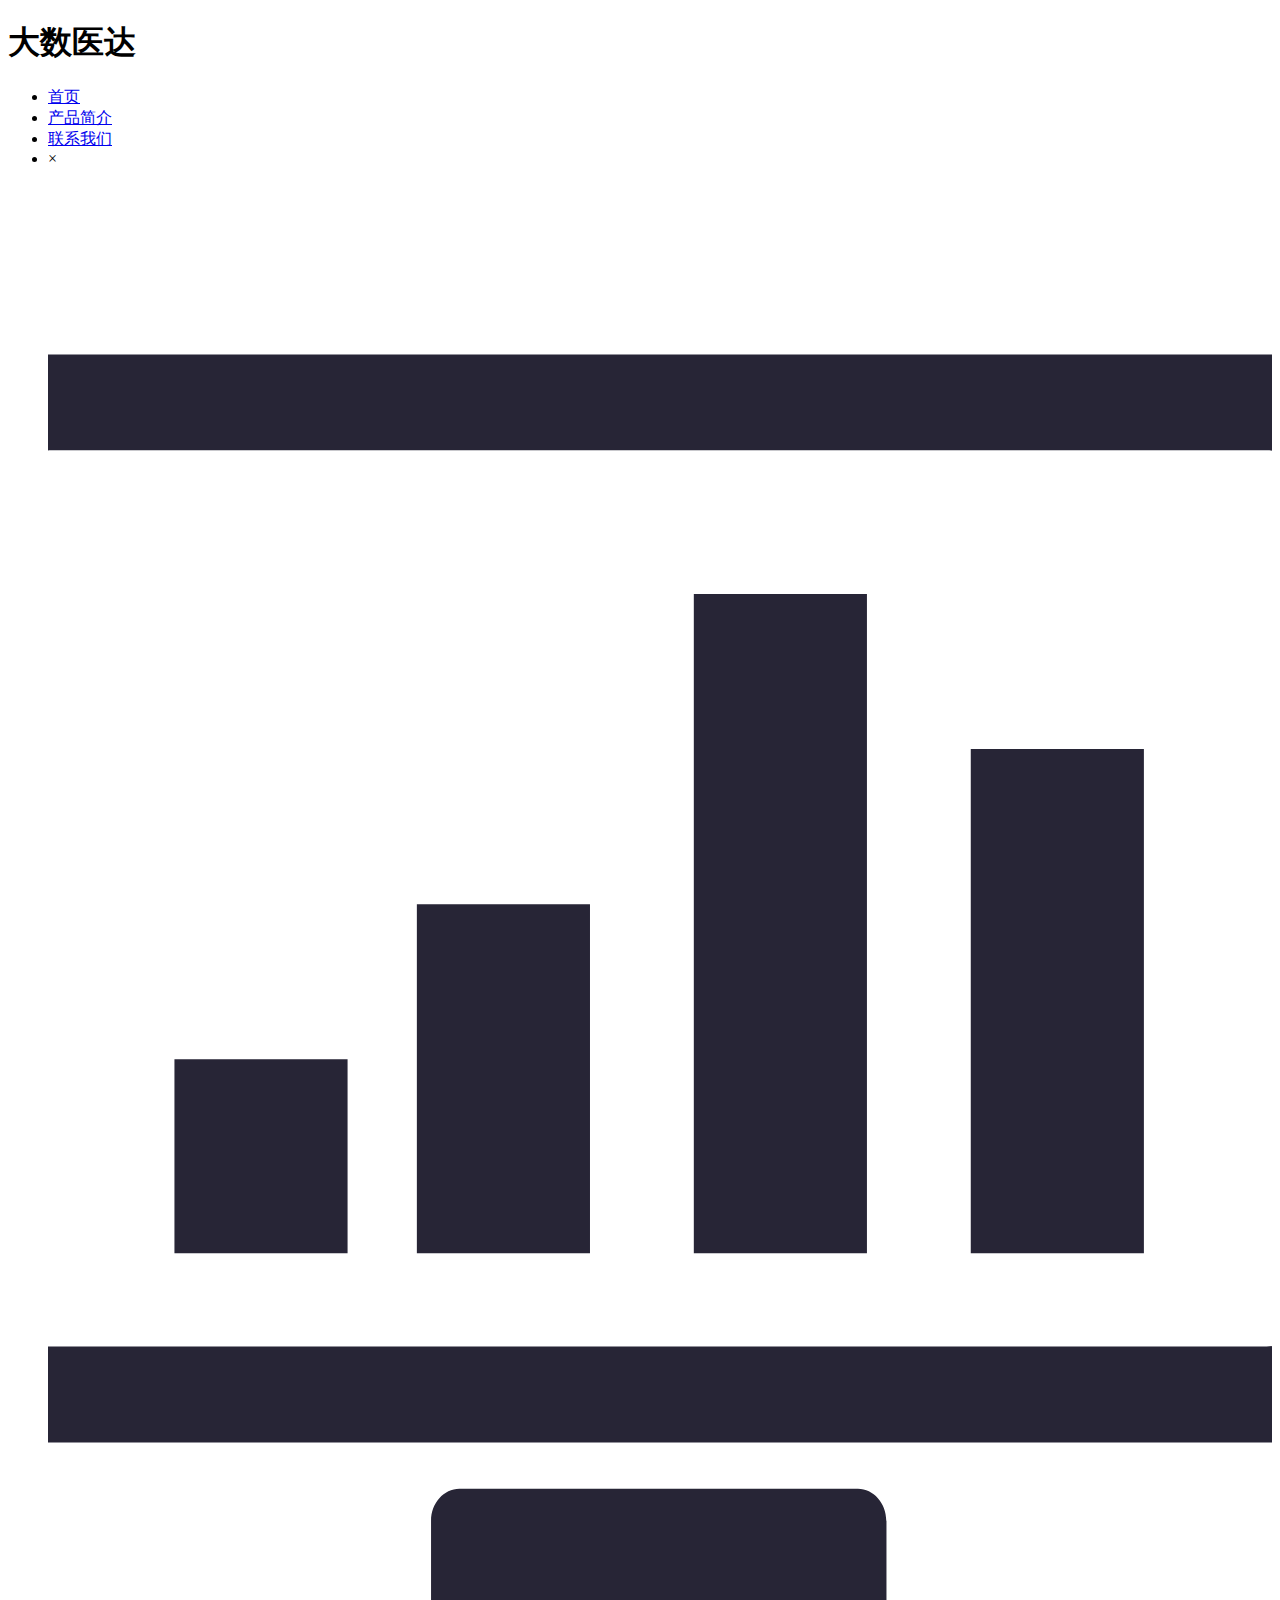
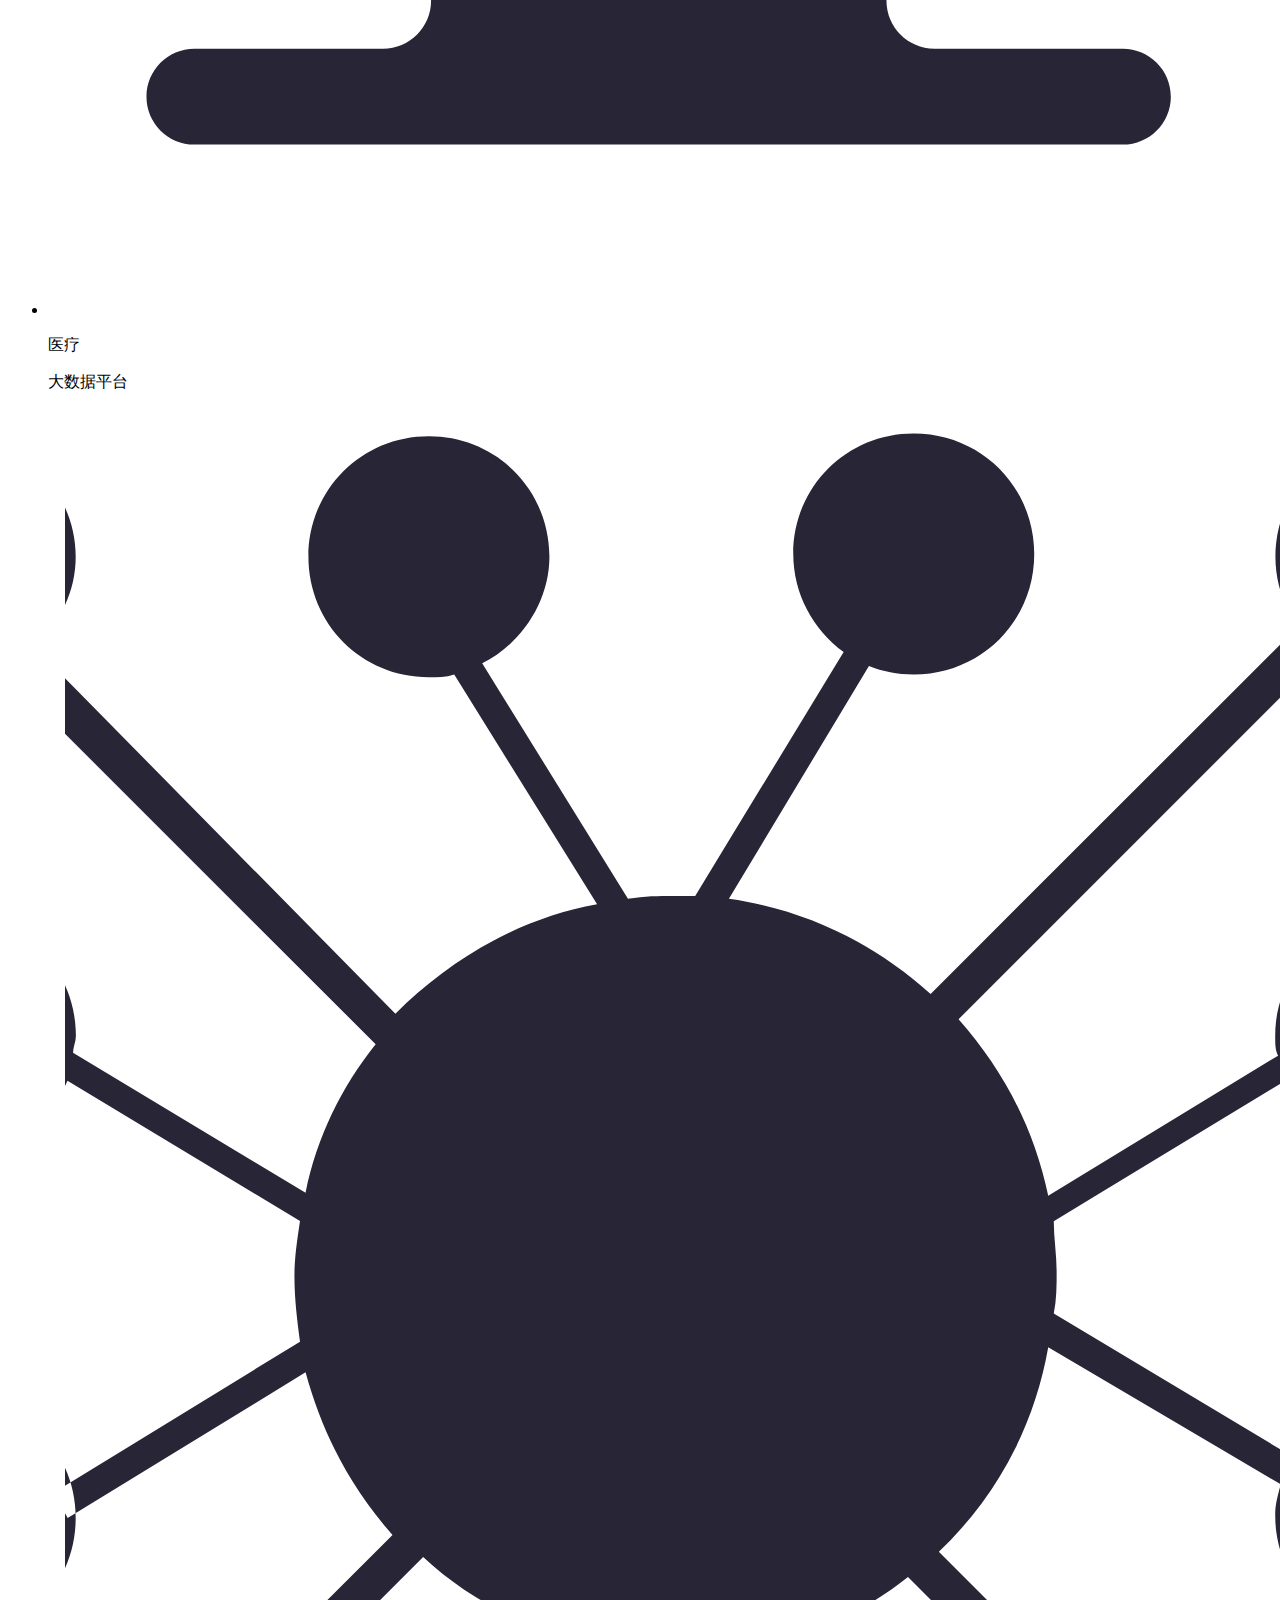
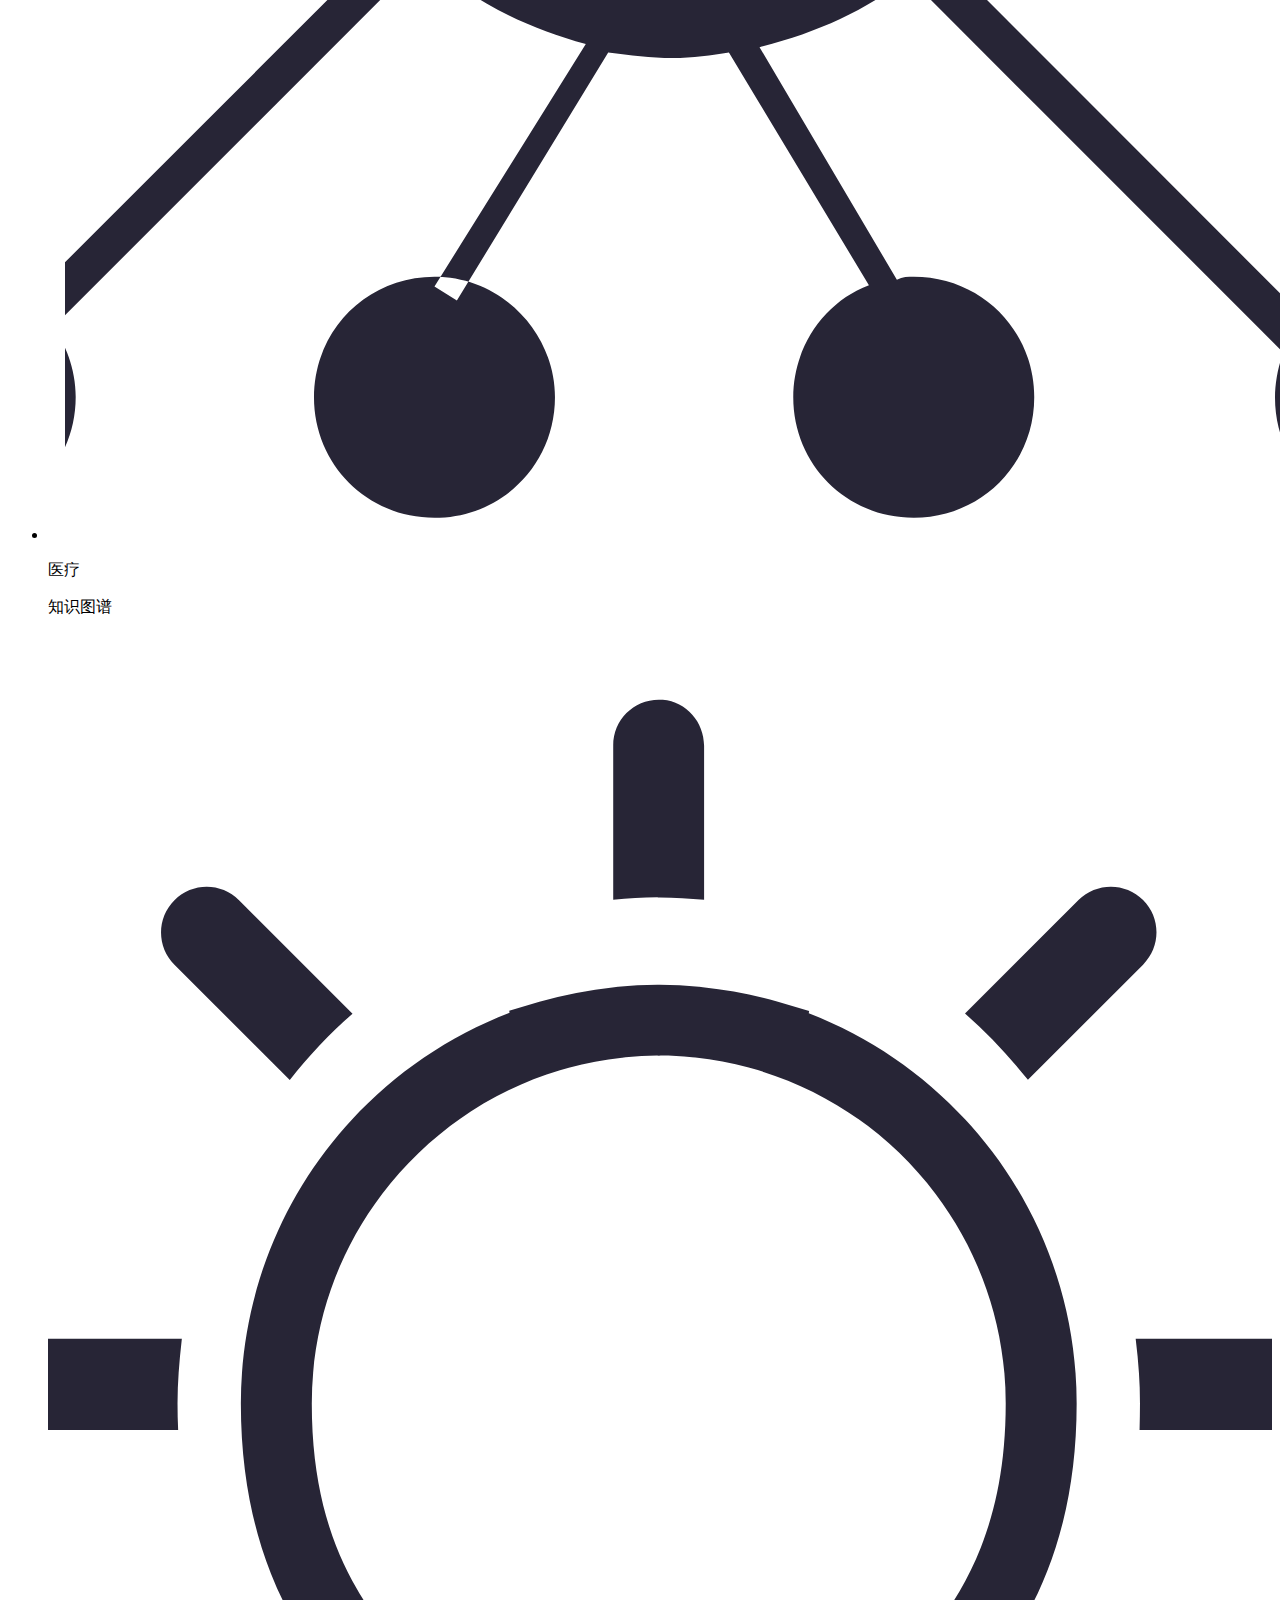
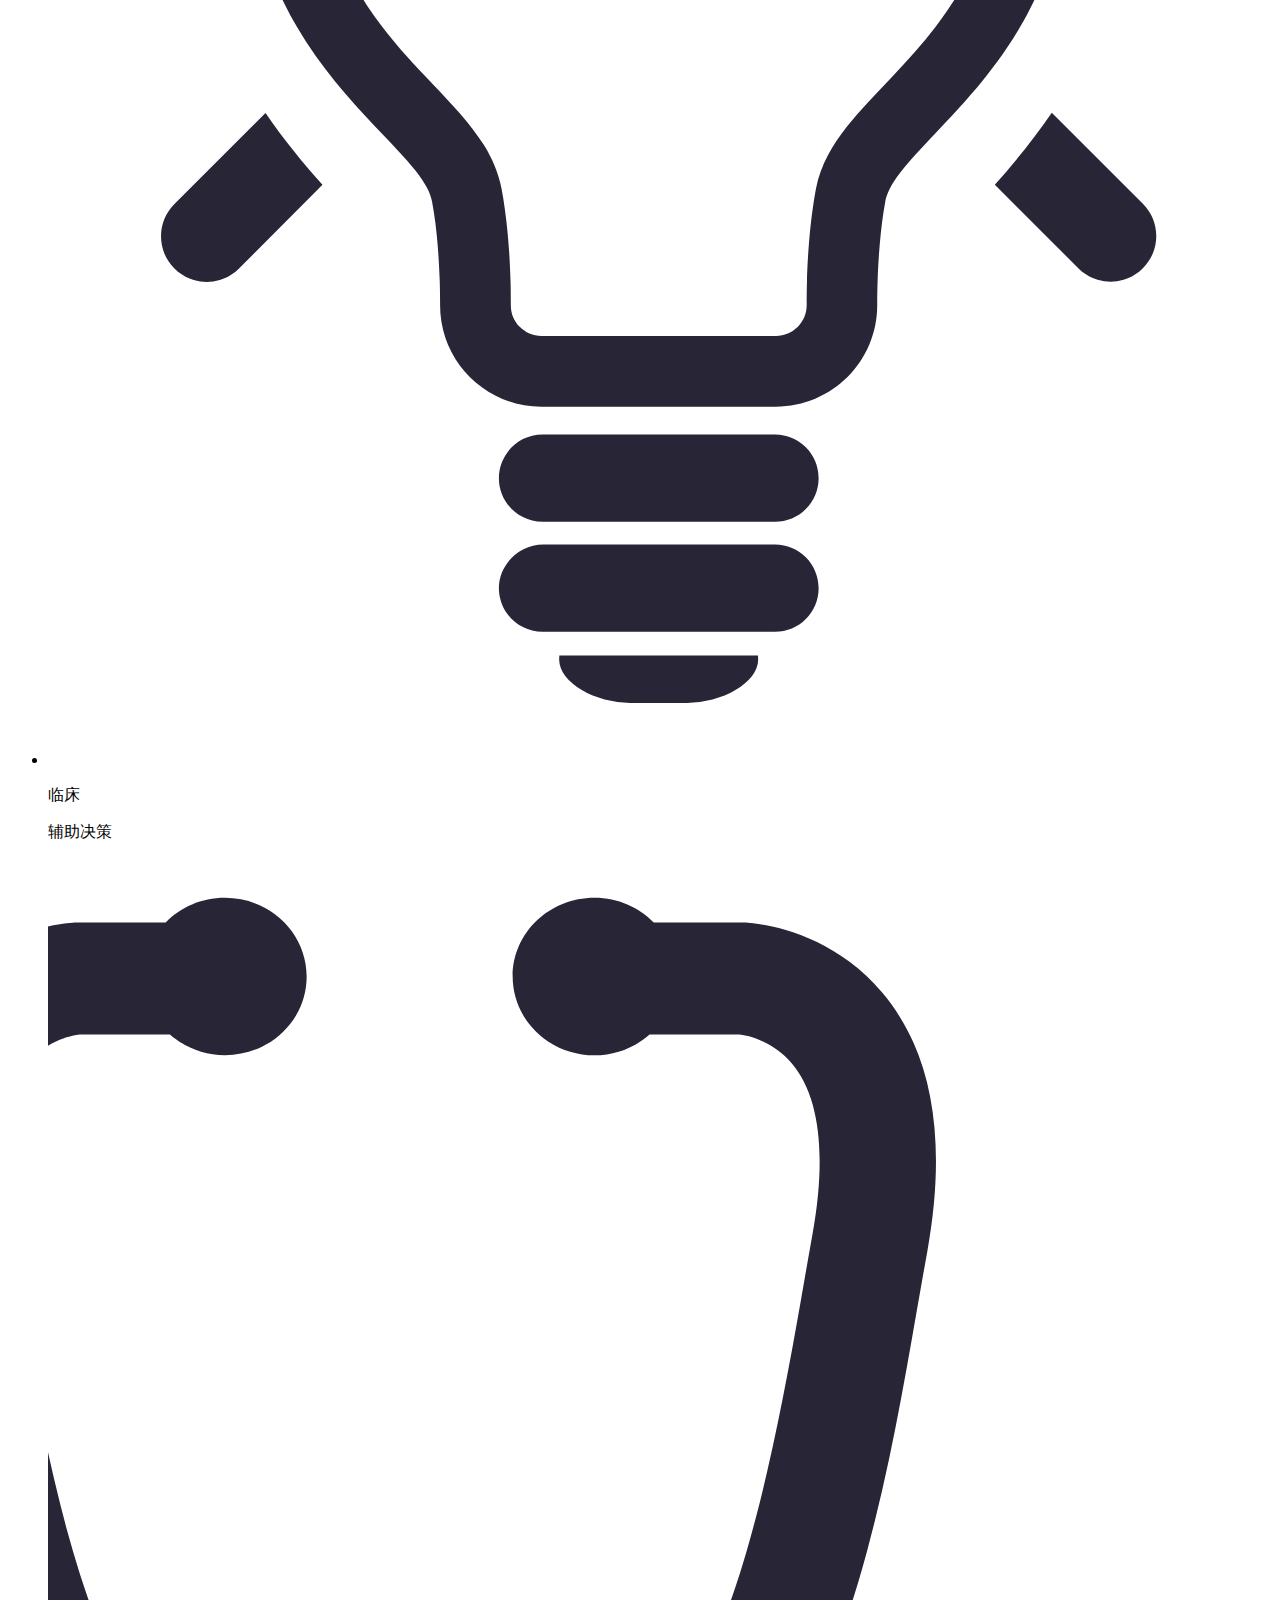
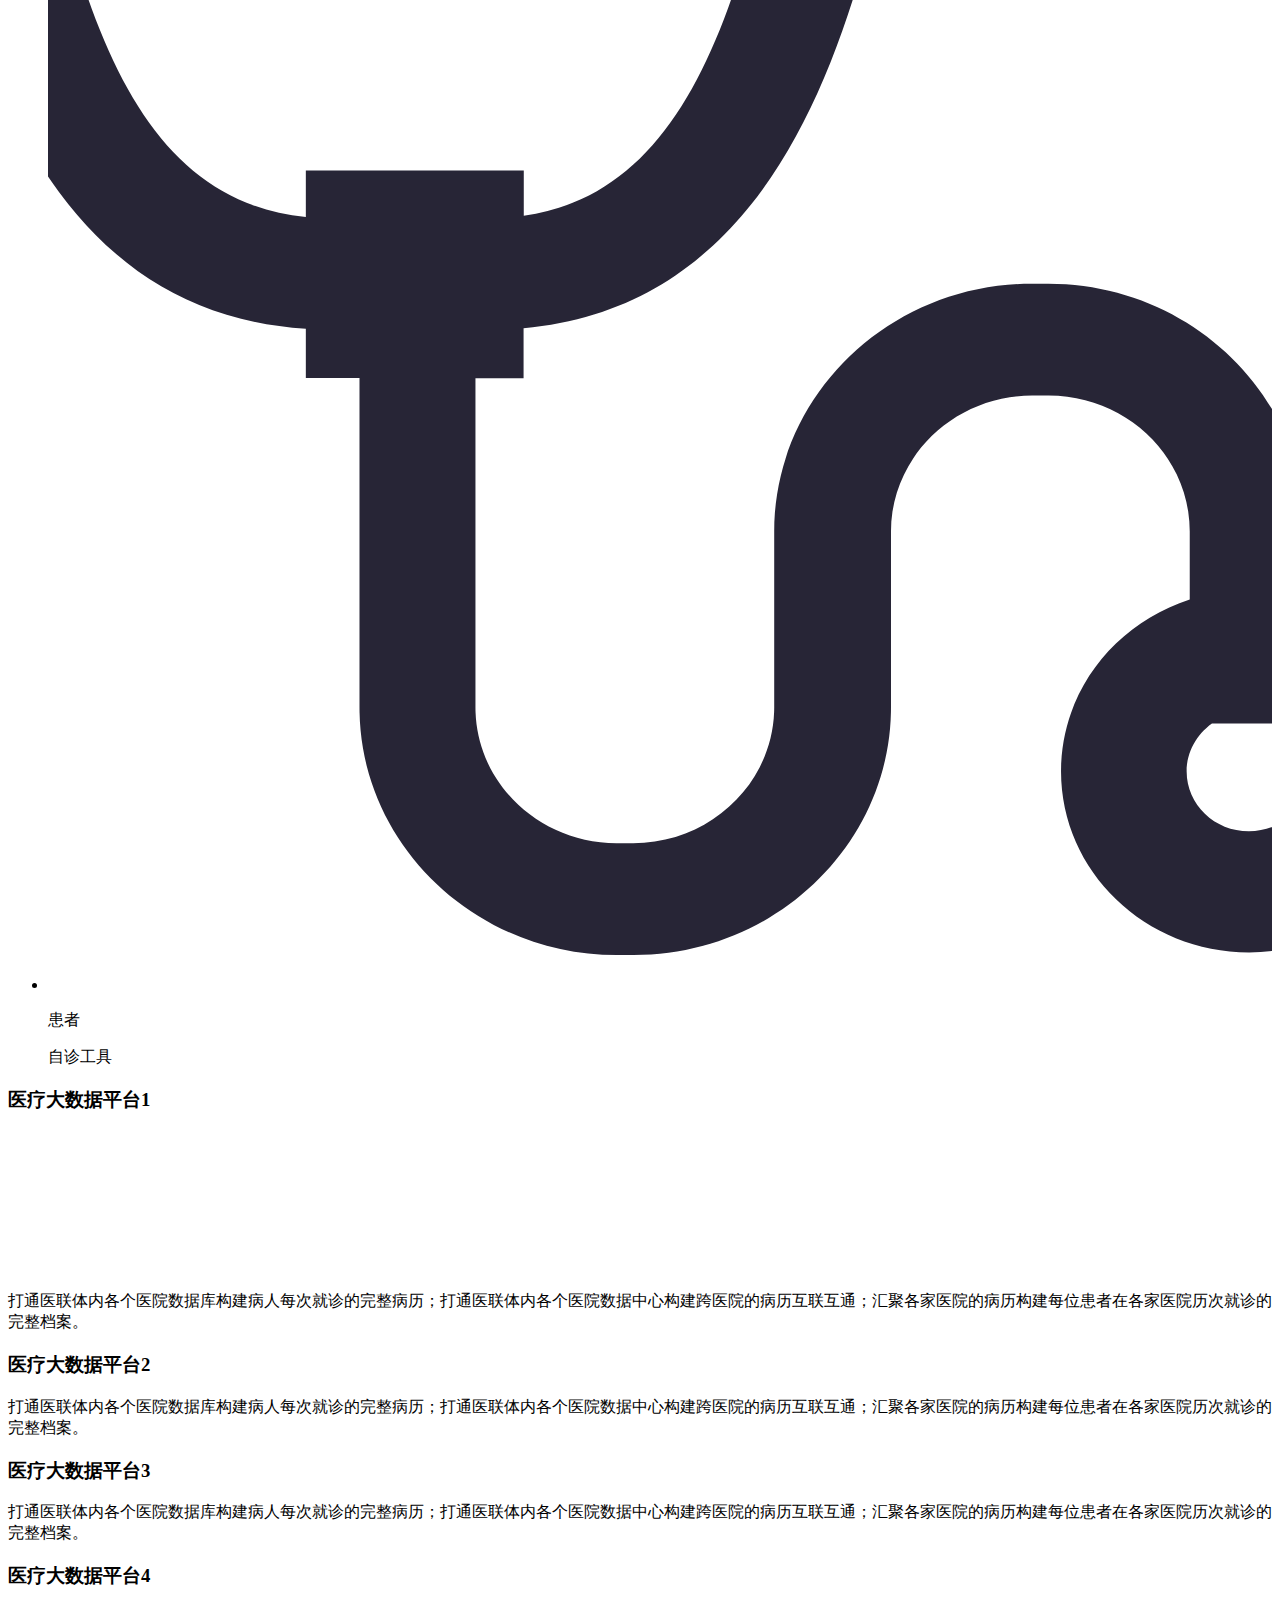
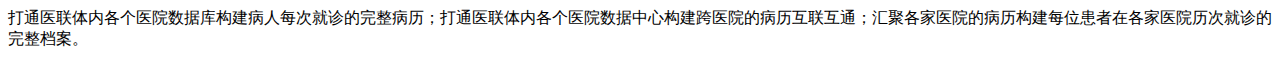
==== code/index2.html @ 6ed85e19 "ant" ====
<!DOCTYPE html>
<html lang="en">
<head>
	<meta charset="UTF-8">
	<meta name="viewport" content="width=device-width, initial-scale=1.0, maximum-scale=1.0, user-scalable=0">
	<meta name="apple-mobile-web-app-capable" content="yes">
	<meta name="apple-mobile-web-app-status-bar-style" content="black">
	<meta name="format-detection" content="telephone=no,email=no">
	<title>大数医达</title>
	<script src="js/zepto.min.js"></script>
	<script src="js/swiper.min.js"></script>	
	<link rel="stylesheet" href="css/base.css">
	<link rel="stylesheet" href="css/swiper.min.css">
    <link rel="stylesheet" href="css/two.css"/>
    <script src="js/1.js"></script>

    <link rel="stylesheet" href="Swiper-3.4.0/dist/css/swiper.min.css">
    <script src="Swiper-3.4.0/dist/js/swiper.min.js"></script>
</head>
<body>
	<header class="clearfix" id="a1">
		<menu id="btn"></menu>
		<h1>大数医达</h1>
	</header>
	<ul id="menu">
		<li><a href="index.html">首页</a></li>
		<li><a href="index2.html">产品简介</a></li>
		<li><a href="index.html#map">联系我们</a></li>
		<li class="close">×</li>
	</ul>
	<div id="chanpinjieshao">
    <footer>
        <div class="hd"></div>
        <ul id="nav">
            <li class="cur active">
                <a href="javascript:;">
                    <svg  class="intr-svg" viewBox="0 0 595.3 841.9">
                        <style type="text/css">
                            .st0{fill-rule:evenodd;clip-rule:evenodd;fill:#272536;}
                        </style>
                        <g>
                            <path class="st0" d="M407.7,650.2c0-8.6-6.2-15.6-13.8-15.6H200.1c-7.6,0-13.8,7-13.8,15.6v38.9c0,12.9-10.5,23.3-23.3,23.3H71.2
	                                c-12.9,0-23.3,10.5-23.3,23.3v0c0,12.9,10.5,23.3,23.3,23.3h451.6c12.9,0,23.3-10.5,23.3-23.3v0c0-12.9-10.5-23.3-23.3-23.3h-91.7
	                                c-12.9,0-23.3-10.5-23.3-23.3V650.2L407.7,650.2L407.7,650.2 M608.3,82.9H-14.3c-25.8,0-46.7,20.9-46.7,46.7v435.8
	                                c0,25.8,20.9,46.7,46.7,46.7h622.6c25.8,0,46.7-20.9,46.7-46.7V129.6C655,103.8,634.1,82.9,608.3,82.9L608.3,82.9L608.3,82.9
	                                 M608.3,549.8c0,8.6-7,15.6-15.6,15.6H1.3c-8.6,0-15.6-7-15.6-15.6V145.1c0-8.6,7-15.6,15.6-15.6h591.5c8.6,0,15.6,7,15.6,15.6
	                                V549.8L608.3,549.8L608.3,549.8 M448.8,520h84.2V274.8h-84.2V520L448.8,520L448.8,520 M314.1,520h84.2V199.4h-84.2V520L314.1,520
	                                L314.1,520 M61.5,520h84.2v-94.3H61.5V520L61.5,520L61.5,520 M179.4,520h84.2V350.3h-84.2V520L179.4,520L179.4,520 M179.4,520
	                                L179.4,520z"></path>
                        </g>
                    </svg>
                </a>
                <p>医疗</p>
                <p>大数据平台</p>
            </li>
            <li>
                <a href="javascript:;" style="margin:0 17px" class="">
                    <svg version="1.1" class="intr-svg" x="0px" y="0px" viewBox="0 0 595.3 841.9" style="enable-background:new 0 0 595.3 841.9;" xml:space="preserve">
	                <style type="text/css">
	                    .st0{fill:#272536;}
	                </style>
	                <g>
	                    <path class="st0" d="M179.7,713.9c-32.7,0-58.6,25.9-58.6,58.6c0,32.7,25.9,58.6,58.6,58.6s58.6-25.9,58.6-58.6
	                        C238.3,741.1,212.4,713.9,179.7,713.9L179.7,713.9z M647.2,363.6c32.7,0,58.6-25.9,58.6-58.6s-25.9-58.6-58.6-58.6
	                        c-32.7,0-58.6,25.9-58.6,58.6c0,4.1,0,6.8,1.4,9.5l-111.8,68.2c-6.8-32.7-21.8-61.3-43.6-85.9l178.6-178.6
	                        c9.5,6.8,21.8,10.9,34.1,10.9c32.7,0,58.6-25.9,58.6-58.6c0-31.4-25.9-57.2-58.6-57.2c-32.7,0-58.6,25.9-58.6,58.6
	                        c0,12.3,4.1,24.5,10.9,34.1L421,284.5c-27.3-24.5-60-40.9-98.1-46.3L391,125c6.8,2.7,13.6,4.1,21.8,4.1c32.7,0,58.6-25.9,58.6-58.6
	                        s-25.9-58.6-58.6-58.6s-58.6,25.9-58.6,58.6c0,19.1,9.5,36.8,24.5,47.7l-72.2,118.6c-4.1,0-6.8,0-10.9,0c-6.8,0-13.6,0-21.8,1.4
	                        l-70.9-114.5c19.1-9.5,32.7-30,32.7-51.8c0-32.7-25.9-58.6-58.6-58.6s-58.6,25.9-58.6,58.6s25.9,58.6,58.6,58.6
	                        c4.1,0,8.2,0,12.3-1.4l69.5,111.8c-38.2,6.8-72.2,27.3-98.1,53.2L-15.2,115.5C-3,104.6,5.2,89.6,5.2,71.9
	                        c0-32.7-27.3-58.6-58.6-58.6c-32.7,0-58.6,25.9-58.6,58.6s25.9,58.6,58.6,58.6c8.2,0,15-1.4,21.8-4.1L151.1,309
	                        c-16.4,20.4-28.6,45-34.1,72.2L3.9,313.1l0,0c0-2.7,1.4-5.5,1.4-8.2c0-32.7-25.9-58.6-58.6-58.6s-58.6,25.9-58.6,58.6
	                        s25.9,58.6,58.6,58.6c24.5,0,45-15,54.5-36.8l113.1,68.2c-1.4,9.5-2.7,17.7-2.7,27.3c0,10.9,1.4,21.8,2.7,31.4L-5.5,527.1l6.8,12.3
	                        L117,468.5c8.2,30,21.8,55.9,42.3,79.1L-19.3,726.1c-9.5-6.8-21.8-10.9-34.1-10.9c-32.7,0-58.6,25.9-58.6,58.6
	                        c0,31.4,25.9,57.2,58.6,57.2s58.6-25.9,58.6-58.6c0-12.3-4.1-24.5-10.9-34.1l179.9-179.9c21.8,20.4,49.1,34.1,79.1,42.3
	                        l-73.6,117.9l10.9,6.8l73.6-120.6c10.9,1.4,20.4,2.7,31.4,2.7c9.5,0,19.1-1.4,27.3-2.7L391,718c-21.8,8.2-36.8,30-36.8,54.5
	                        c0,32.7,25.9,58.6,58.6,58.6s58.6-25.9,58.6-58.6c0-32.7-25.9-58.6-58.6-58.6c-2.7,0-5.5,0-8.2,1.4l0,0l-66.8-113.1
	                        c27.3-6.8,51.8-17.7,72.2-34.1l182.6,182.7c-2.7,6.8-4.1,15-4.1,21.8c0,32.7,25.9,58.6,58.6,58.6c32.7,0,58.6-25.9,58.6-58.6
	                        c0-32.7-25.9-58.6-58.6-58.6c-17.7,0-32.7,8.2-43.6,20.4L425,555.8c27.3-25.9,46.3-60,53.2-99.5L591.3,523c-1.4,5.5-2.7,9.5-2.7,15
	                        c0,32.7,25.9,58.6,58.6,58.6c32.7,0,58.6-25.9,58.6-58.6c0-32.7-25.9-58.6-58.6-58.6c-21.8,0-40.9,12.3-50.4,30l-115.9-69.5
	                        c1.4-6.8,1.4-13.6,1.4-20.4c0-8.2-1.4-16.4-1.4-24.5l114.5-69.5C603.6,348.6,624.1,363.6,647.2,363.6L647.2,363.6z M-53.4,598
	                        c32.7,0,58.6-25.9,58.6-58.6c0-32.7-25.9-58.6-58.6-58.6s-58.6,25.9-58.6,58.6C-112,570.7-86.1,598-53.4,598L-53.4,598z"></path>
	                </g>
	                </svg>
                </a>
                <p>医疗</p>
                <p>知识图谱</p>
            </li>
            <li>
                <a href="javascript:;" class="">
                    <svg version="1.1" class="intr-svg" viewBox="0 0 595.3 841.9">
                        <style type="text/css">
                            .st0{fill-rule:evenodd;clip-rule:evenodd;fill:#272536;}
                        </style>
                        <g>
                            <path class="st0" d="M117.6,216.9c9.2-11.7,19.4-22.5,30.5-32.2c0,0,0,0,0,0l-55.2-55.2c-8.7-8.7-22.7-8.7-31.4,0
	                            c-8.7,8.7-8.7,22.7,0,31.4L117.6,216.9L117.6,216.9L117.6,216.9z M297,128.1c0.2,0,0.4,0,0.6,0c7.3,0,14.5,0.5,21.5,1.2
	                            c0,0,0,0,0,0V54.6C319.2,43,310.6,33,299,32c-13.2-1.1-24.1,9.2-24.1,22.1v75.1c0,0,0,0,0,0c7.1-0.7,14.3-1.2,21.5-1.2
	                            C296.6,128.1,296.8,128.1,297,128.1L297,128.1L297,128.1z M476.6,216.8l56-56c8.7-8.7,8.7-22.7,0-31.4c-8.6-8.7-22.7-8.7-31.4,0
	                            l-55.2,55.2c0,0,0,0,0,0C457.1,194.4,467.3,205.2,476.6,216.8L476.6,216.8L476.6,216.8z M63,374.3c0-10.7,0.9-21.2,2.1-31.6
	                            c0,0,0,0,0,0h-78.9c-12.2,0-22.2,9.9-22.2,22.2c0,12.3,9.9,22.2,22.2,22.2h77.1c0,0,0,0,0,0C63.1,382.9,63,378.6,63,374.3L63,374.3
	                            L63,374.3z M607.9,342.7H529c0,0,0,0,0,0c1.3,10.4,2.1,20.8,2.1,31.6c0,4.3-0.1,8.6-0.2,12.8c0,0,0,0,0,0h76.5
	                            c11.6,0,21.6-8.7,22.6-20.2C631.1,353.8,620.8,342.7,607.9,342.7L607.9,342.7L607.9,342.7z M488.2,524.7c-9,13.2-18.6,24.7-27.7,35
	                            c0,0,0,0,0,0l40.6,40.6c8.7,8.7,22.8,8.7,31.4,0c8.7-8.7,8.7-22.7,0-31.4L488.2,524.7L488.2,524.7L488.2,524.7z M61.5,569
	                            c-8.7,8.7-8.7,22.7,0,31.4c8.7,8.7,22.8,8.7,31.4,0l40.6-40.7c0,0,0,0,0,0c-9.2-10.3-18.7-21.7-27.7-34.9c0,0,0,0,0,0L61.5,569
	                            L61.5,569L61.5,569z M500.3,374.3c0-46-15.3-88.6-41.2-122.7c-22.7-30-53.4-53.4-89.1-67.2l0.2-1l-15.2-4.5
	                            c-11.8-3.4-24-5.8-36.5-7.1l-1.8-0.2h-0.1l-0.1,0c-6.1-0.6-12.4-1-19.1-1h-1c-6.6,0-13,0.4-19.1,1l-0.1,0l-1.8,0.2
	                            c-12.4,1.3-24.6,3.7-36.4,7.1l-14.7,4.3l0.2,1c-35.8,13.8-66.8,37.3-89.6,67.4c-25.8,34.1-41.1,76.7-41.1,122.7
	                            c0,33,5.7,60.2,14.6,82.6c13.3,33.7,33.7,56.4,50,73.7c8.2,8.6,15.4,16,20.3,22.2c5,6.3,7.4,11.2,8.1,15.1
	                            c3.6,18.9,3.9,42.6,3.9,48.7v1.7c0,27.3,22.1,49.3,49.3,49.3h114c27.3,0,49.3-22.1,49.3-49.3v-1.7c0-6,0.4-29.8,3.9-48.7
	                            c0.5-2.6,1.6-5.6,3.9-9.3c3.9-6.4,11.3-14.3,20.4-23.9c13.7-14.4,31.1-32.5,44.9-58.2C490.4,450.9,500.3,417.6,500.3,374.3
	                            L500.3,374.3L500.3,374.3z M453.7,444.3c-10.9,27.5-27.2,46.1-43,62.7c-7.9,8.3-15.6,16.1-22.3,24.6c-6.6,8.5-12.6,18.1-14.9,30
	                            c-4.3,23.2-4.5,48-4.5,55.1v1.6c0,8.2-6.7,14.9-14.9,14.9H240c-4.2,0-7.8-1.6-10.6-4.4c-2.7-2.7-4.3-6.3-4.3-10.5
	                            c0-0.2,0-0.8,0-1.7c0-7.2-0.2-31.9-4.5-55c-1.5-7.8-4.7-14.9-8.5-21.1c-6.9-10.9-15.6-19.9-24.7-29.5
	                            c-13.7-14.3-28.2-29.7-39.5-50.7c-11.3-21-19.6-47.8-19.6-86c0-38.4,12.7-73.6,34.2-101.9c21.5-28.4,51.7-49.8,86.5-60.2l4.3-1.3
	                            c8.4-2.2,17.1-3.9,25.9-4.8h0.1l1.6-0.2c5.2-0.5,10.3-0.8,15.3-0.9l0.9,0.1l0.9-0.1c5,0,10.1,0.3,15.3,0.8h-0.1l1.7,0.2h0
	                            c8.9,0.9,17.5,2.6,25.9,4.8l4.4,1.3c34.9,10.4,65.1,31.8,86.5,60.2c21.4,28.4,34.1,63.6,34.1,101.9
	                            C465.8,403.4,460.9,425.9,453.7,444.3L453.7,444.3L453.7,444.3z M318.4,171.8L318.4,171.8L318.4,171.8L318.4,171.8z M275.6,171.8
	                            L275.6,171.8C275.6,171.8,275.6,171.8,275.6,171.8L275.6,171.8L275.6,171.8z M353.6,681.2H240.5c-11.7,0-21.2,9.5-21.2,21.2
	                            c0,11.7,9.5,21.2,21.2,21.2h113.1c11.7,0,21.2-9.5,21.2-21.2C374.8,690.6,365.3,681.2,353.6,681.2L353.6,681.2z M353.6,734.7H241
	                            c-11.9,0-22,9.8-21.7,21.7c0.3,11.5,9.7,20.7,21.2,20.7h113.1c11.7,0,21.2-9.5,21.2-21.2C374.8,744.2,365.3,734.7,353.6,734.7
	                            L353.6,734.7z M306.9,788.6h-58.2c0,0,0,0,0,0c0,0.6-0.1,1.2-0.1,1.9c0,11.7,18,21.2,34.6,21.2h27.6c16.7,0,34.6-9.5,34.6-21.2
	                            c0-0.7-0.1-1.3-0.1-1.9c0,0,0,0,0,0H306.9L306.9,788.6L306.9,788.6z"></path>
                        </g>
                    </svg>
                </a>
                <p>临床</p>
                <p>辅助决策</p>
            </li>
            <li>
                <a href="javascript:;" class="">
                    <svg class="intr-svg" viewBox="0 0 595.3 841.9">
                        <style type="text/css">
                            .st0{fill-rule:evenodd;clip-rule:evenodd;fill:#272536;}
                        </style>
                        <g>
                            <path class="st0" d="M611.7,651.5v-32.6c0-66.4-56.2-120.5-125.2-120.5h-8.1c-69,0-125.2,54.1-125.2,120.5v85.5
	                            c0,36.4-30.8,66.1-68.6,66.1h-8.1c-37.8,0-68.6-29.6-68.6-66.1V544.3h23.4V520c141.1-12.6,170.1-178.6,191.3-300.6
	                            c1.7-9.6,3.3-19,5-28.2c9.9-54.9,2.6-97.4-21.9-126.3c-26.9-31.8-63.4-33.9-67.5-34l-43.6,0c-7.2-7.3-17.4-12-28.8-12
	                            c-22,0-39.8,17.1-39.8,38.3c0,21.1,17.8,38.3,39.8,38.3c10.4,0,19.7-3.9,26.8-10.1h43.9c1.6,0.2,15.2,2,25.3,14
	                            c13.5,15.9,16.9,44.5,10.1,82.6c-1.7,9.3-3.3,18.8-5,28.5c-23.8,136.7-49.2,242.8-135.5,254.8v-22h-106v22.6
	                            C35.2,457.1,9.2,349.6-15,210.4c-1.7-9.7-3.4-19.3-5-28.5c-6.8-37.6-3.5-65.9,9.5-82c10.3-12.7,24.4-14.5,25.9-14.6h43.9
	                            c7.1,6.2,16.4,10.1,26.8,10.1c22,0,39.7-17.1,39.7-38.3C125.8,36,108,18.9,86,18.9c-11.3,0-21.5,4.6-28.8,12H14.6l-0.9,0
	                            C9.6,31-27,33.1-53.8,64.9c-24.4,28.9-31.8,71.4-21.9,126.3c1.7,9.2,3.3,18.6,5,28.2c21.5,123.3,50.8,291.7,196.1,300.9v23.9h26.1
	                            v160.2c0,66.4,56.2,120.5,125.2,120.5h8.1c69,0,125.2-54.1,125.2-120.5v-85.5c0-36.4,30.8-66.1,68.6-66.1h8.1
	                            c37.8,0,68.6,29.6,68.6,66.1V652c-36.3,11.7-62.6,44.6-62.6,83.5c0,48.7,41,88.1,91.5,88.1c50.6,0,91.5-39.4,91.5-88.1
	                            C675.7,696.1,648.8,662.8,611.7,651.5L611.7,651.5 M584.1,764.7c-16.7,0-30.3-13-30.3-29.1c0-9.6,4.9-18,12.3-23.3h36
	                            c7.4,5.3,12.3,13.7,12.3,23.3C614.4,751.7,600.9,764.7,584.1,764.7L584.1,764.7 M584.1,764.7L584.1,764.7z"></path>
                        </g>
                    </svg>
                </a>
                <p>患者</p>
                <p>自诊工具</p>
            </li>
        </ul>


        <div class="swiper-container">
            <div class="swiper-pagination swiper-pagination-clickable swiper-pagination-bullets" id="jianjie">
            </div>
            <div class="swiper-wrapper">
                <div class="swiper-slide">
                    <h3 class="title" data-swiper-parallax="-100"><span></span>医疗大数据平台1</h3>
                    <div class="subtitle clearfix" data-swiper-parallax="-200">
                        <div class="l">
                            <img class='a4' src="img/4.jpg" alt=""/>
                            <div>
                                <img class='a5' src="img/5.jpg" alt=""/>
                            </div>
                        </div>
                        <img class='a6' src="img/6.jpg" alt=""/>
                        <div class="m">
                            <img class='a7' src="img/7.jpg" alt=""/>
                            <div class="b">
                                <img class='a5' src="img/5.jpg" alt=""/>
                                <img class='a5' src="img/5.jpg" alt=""/>
                            </div>
                        </div>
                        <img class='a62' src="img/6.jpg" alt=""/>
                        <div class="r">
                            <img class='a8' src="img/8.jpg" alt=""/>
                            <div class="b1">
                                <img class='a5' src="img/5.jpg" alt=""/>
                                <img class='a5' src="img/5.jpg" alt=""/>
                                <img class='a5' src="img/5.jpg" alt=""/>
                            </div>
                        </div>
                    </div>
                    <div class="text" data-swiper-parallax="-300">
                        <p>打通医联体内各个医院数据库构建病人每次就诊的完整病历；打通医联体内各个医院数据中心构建跨医院的病历互联互通；汇聚各家医院的病历构建每位患者在各家医院历次就诊的完整档案。</p>
                    </div>
                </div>
                <div class="swiper-slide">
                    <h3 class="title" data-swiper-parallax="-100"><span></span>医疗大数据平台2</h3>
                    <div class="subtitle" data-swiper-parallax="-200"></div>
                    <div class="text" data-swiper-parallax="-300">
                        <p>打通医联体内各个医院数据库构建病人每次就诊的完整病历；打通医联体内各个医院数据中心构建跨医院的病历互联互通；汇聚各家医院的病历构建每位患者在各家医院历次就诊的完整档案。</p>
                    </div>
                </div>
                <div class="swiper-slide">
                    <h3 class="title" data-swiper-parallax="-100"><span></span>医疗大数据平台3</h3>
                    <div class="subtitle" data-swiper-parallax="-200"></div>
                    <div class="text" data-swiper-parallax="-300">
                        <p>打通医联体内各个医院数据库构建病人每次就诊的完整病历；打通医联体内各个医院数据中心构建跨医院的病历互联互通；汇聚各家医院的病历构建每位患者在各家医院历次就诊的完整档案。</p>
                    </div>
                </div>
                <div class="swiper-slide">
                    <h3 class="title" data-swiper-parallax="-100"><span></span>医疗大数据平台4</h3>
                    <div class="subtitle" data-swiper-parallax="-200"></div>
                    <div class="text" data-swiper-parallax="-300">
                        <p>打通医联体内各个医院数据库构建病人每次就诊的完整病历；打通医联体内各个医院数据中心构建跨医院的病历互联互通；汇聚各家医院的病历构建每位患者在各家医院历次就诊的完整档案。</p>
                    </div>
                </div>
            </div>

        </div>

    </footer>
</body>
</html>
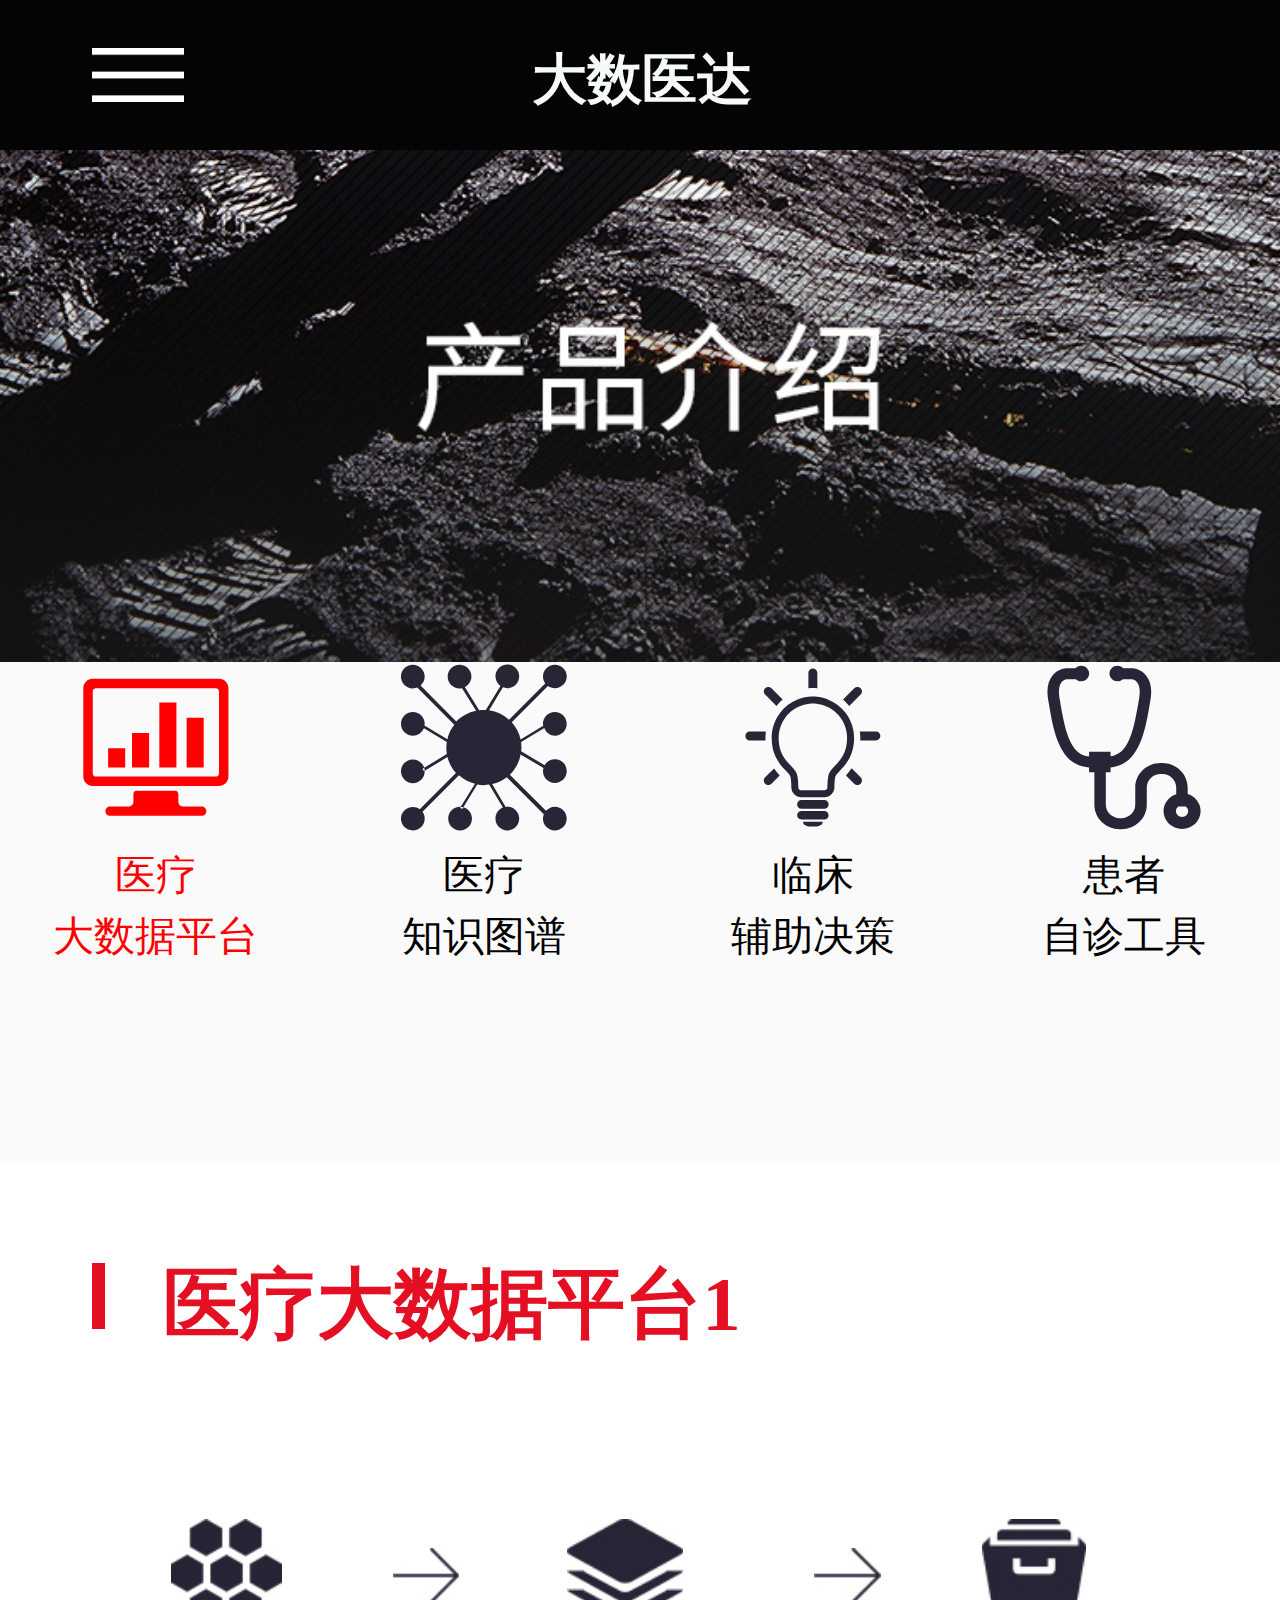
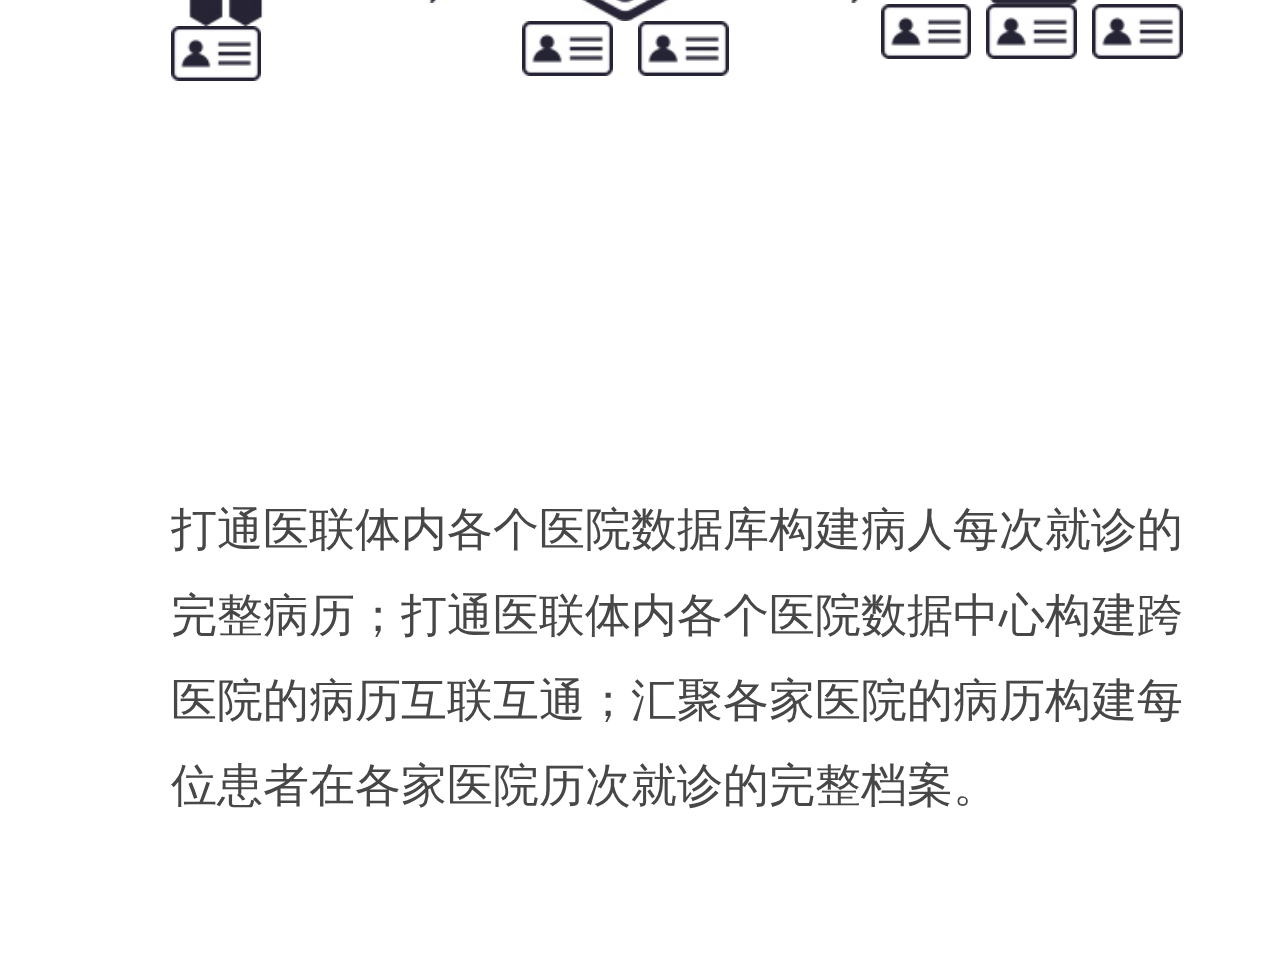
==== commit 1c6cc2ef: "ant" ====
--- a/code/index2.html
+++ b/code/index2.html
@@ -7,15 +7,15 @@
 	<meta name="apple-mobile-web-app-status-bar-style" content="black">
 	<meta name="format-detection" content="telephone=no,email=no">
 	<title>大数医达</title>
-	<script src="js/zepto.min.js"></script>
-	<script src="js/swiper.min.js"></script>	
-	<link rel="stylesheet" href="css/base.css">
-	<link rel="stylesheet" href="css/swiper.min.css">
-    <link rel="stylesheet" href="css/two.css"/>
-    <script src="js/1.js"></script>
-
-    <link rel="stylesheet" href="Swiper-3.4.0/dist/css/swiper.min.css">
-    <script src="Swiper-3.4.0/dist/js/swiper.min.js"></script>
+	<script src="../js/zepto.min.js"></script>
+	<script src="../js/swiper.min.js"></script>	
+	<link rel="stylesheet" href="../css/base.css">
+	<link rel="stylesheet" href="../css/swiper.min.css">
+    <link rel="stylesheet" href="../css/two.css"/>
+    <script src="../js/1.js"></script>
+
+    <link rel="stylesheet" href="../css/swiper.min.css">
+    <script src="../js/swiper.min.js"></script>
 </head>
 <body>
 	<header class="clearfix" id="a1">
@@ -23,9 +23,9 @@
 		<h1>大数医达</h1>
 	</header>
 	<ul id="menu">
-		<li><a href="index.html">首页</a></li>
+		<li><a href="../index.html">首页</a></li>
 		<li><a href="index2.html">产品简介</a></li>
-		<li><a href="index.html#map">联系我们</a></li>
+		<li><a href="../index.html#contact">联系我们</a></li>
 		<li class="close">×</li>
 	</ul>
 	<div id="chanpinjieshao">
@@ -163,26 +163,26 @@
                     <h3 class="title" data-swiper-parallax="-100"><span></span>医疗大数据平台1</h3>
                     <div class="subtitle clearfix" data-swiper-parallax="-200">
                         <div class="l">
-                            <img class='a4' src="img/4.jpg" alt=""/>
+                            <img class='a4' src="../img/4.jpg" alt=""/>
                             <div>
-                                <img class='a5' src="img/5.jpg" alt=""/>
+                                <img class='a5' src="../img/5.jpg" alt=""/>
                             </div>
                         </div>
-                        <img class='a6' src="img/6.jpg" alt=""/>
+                        <img class='a6' src="../img/6.jpg" alt=""/>
                         <div class="m">
-                            <img class='a7' src="img/7.jpg" alt=""/>
+                            <img class='a7' src="../img/7.jpg" alt=""/>
                             <div class="b">
-                                <img class='a5' src="img/5.jpg" alt=""/>
-                                <img class='a5' src="img/5.jpg" alt=""/>
+                                <img class='a5' src="../img/5.jpg" alt=""/>
+                                <img class='a5' src="../img/5.jpg" alt=""/>
                             </div>
                         </div>
-                        <img class='a62' src="img/6.jpg" alt=""/>
+                        <img class='a62' src="../img/6.jpg" alt=""/>
                         <div class="r">
-                            <img class='a8' src="img/8.jpg" alt=""/>
+                            <img class='a8' src="../img/8.jpg" alt=""/>
                             <div class="b1">
-                                <img class='a5' src="img/5.jpg" alt=""/>
-                                <img class='a5' src="img/5.jpg" alt=""/>
-                                <img class='a5' src="img/5.jpg" alt=""/>
+                                <img class='a5' src="../img/5.jpg" alt=""/>
+                                <img class='a5' src="../img/5.jpg" alt=""/>
+                                <img class='a5' src="../img/5.jpg" alt=""/>
                             </div>
                         </div>
                     </div>
--- a/css/base.css
+++ b/css/base.css
@@ -0,0 +1,14 @@
+@charset "utf-8";
+/* CSS Document */
+body,ul,ol,h1,h2,h3,h4,h5,h6,p,dl,dd,input,textarea{ margin:0; padding:0;}
+li{ list-style:none;}
+img{ vertical-align:top; border:none;}
+a{ text-decoration:none; color:#fff;}
+input,textarea{ border:none; outline:none; background:none;}
+textarea{ resize:none;}
+body{ font-size:12px;}
+.fl{ float:left;}
+.fr{ float:right;}
+.clearfix:after{ content:''; display:block; clear:both;}
+
+
--- a/css/two.css
+++ b/css/two.css
@@ -0,0 +1,169 @@
+html,body{font-size:50px;}
+footer{width:100%;height:28.34rem; padding-top: 0;}
+.hd{width:100%;height:6rem;background:url(../img/2.jpg) no-repeat center center;background-size:100% 100%;font-size:1.28rem;line-height:6rem;color:#fff;}
+#nav{width:100%;height:5.84rem;background:#fafafa;display:-webkit-box;}
+#nav li{-webkit-box-flex:1;height:5.84rem;text-align:center;}
+#nav li p{height:0.72rem;line-height:0.72rem;font-size:0.48rem;text-align:center;}
+#nav .cur{color:red;}
+.active .intr-svg .st0 {
+    fill:red
+}
+.intr-svg {
+    width: 3rem;
+    height: 2rem;
+}
+
+.swiper-container {
+    width: 100%;
+}
+.swiper-slide {
+
+    color:#fff;
+    -webkit-box-sizing: border-box;
+    box-sizing: border-box;
+
+}
+.parallax-bg {
+    position: absolute;
+    left: 0;
+    top: 0;
+    width: 100%;
+    height: 100%;
+}
+header{
+    width: 15.0rem;
+    height: 1.76rem;
+    color: #f6fafb;
+    font-size: 0.64rem;
+    background: #040404;
+    overflow: hidden;
+}
+header menu{
+    float: left;
+    margin-top: 0.56rem;
+    margin-left: 1.08rem;
+    width: 1.08rem;
+    height: 0.64rem;
+    background: url(../img/menu_a.png) no-repeat center center;
+    background-size: 100% 100%;
+}
+header h1{
+    float: left;
+    padding-left: 4.08rem;
+    margin-top: 0.5rem;
+    width: calc(100% - 1.08rem - 1.08rem - 4.08rem);
+    font-size: 0.64rem;
+}
+#menu{
+    position: absolute;
+    top: 0;
+    left: 0;
+    width: 100%;
+    height: 17.76rem;
+    background: rgb(0,0,0);
+    opacity: 0.9;
+    z-index: 2;
+    padding-top: 1.6rem;
+    display: none;
+}
+#menu li{
+    width: 80%;
+    height: 1.6rem;
+    font-size: 0.48rem;
+    line-height: 1.6rem;
+    color: #fff;
+    margin: 0 auto;
+    border-bottom: 1px solid #fff;
+    text-align: center;
+}
+#menu .close{
+    position: absolute;
+    top: 0;
+    left: 1.08rem;
+    width: 1.0rem;
+    height: 1.0rem;
+    color: #fff;
+    font-size: 1.0rem;
+    border: none;
+}
+.swiper-slide .title {height:3.2rem;width:100%;line-height:3.2rem;color:#e40f23;font-size:0.9rem;}
+.swiper-slide .title span{height:0.78rem;border-left:#e40f23 solid 0.16rem;display:inline-block;margin-left:1.08rem;margin-top:1.2rem;margin-right:0.68rem;}
+.swiper-slide .subtitle {width:11.92rem;height:5.4rem;background-size:11.92rem 5.4rem;margin-left:2rem;margin-top:1rem;margin-bottom:1.26rem;}
+.swiper-slide .subtitle div{float:left;}
+.swiper-slide .subtitle .l{width:2.32rem;}
+.swiper-slide .subtitle .m{width:2.42rem;text-align:center;overflow:hidden;margin-right:1rem;}
+.swiper-slide .subtitle .r{width:3.6rem;overflow:hidden;text-align:center;}
+.swiper-slide .subtitle .b{width:2.72rem;}
+.swiper-slide .subtitle .b1{width:3.96rem;}
+.swiper-slide .subtitle .b1 .a5{margin-right:0.18rem;}
+.swiper-slide .subtitle .a5{width:1.06rem;height:0.64rem;float:left;margin-right:0.3rem;}
+.swiper-slide .subtitle .a4{width:1.3rem;height:1.26rem;}
+.swiper-slide .subtitle .a6{width:0.78rem;height:0.64rem;margin-left:0.28rem;margin-top:0.34rem;float:left;margin-right:0.74rem;}
+.swiper-slide .subtitle .a62{width:0.78rem;height:0.64rem;margin-top:0.34rem;float:left;}
+.swiper-slide .subtitle .a7{width:1.36rem;height:1.2rem;}
+.swiper-slide .subtitle .a8{width:1.22rem;height:1rem;}
+
+.swiper-slide .text {padding-left:2rem;padding-right:1rem;font-size:.54rem;line-height:1rem;color:#474747;max-width:15rem;}
+*{
+    margin: 0;
+    padding: 0;
+}
+html,body{
+    font-size: 50px;
+}
+header{
+    width: 15.0rem;
+    height: 1.76rem;
+    color: #f6fafb;
+    font-size: 0.64rem;
+    background: #040404;
+    overflow: hidden;
+}
+header menu{
+    float: left;
+    margin-top: 0.56rem;
+    margin-left: 1.08rem;
+    width: 1.08rem;
+    height: 0.64rem;
+    background: url(../img/menu_a.png) no-repeat center center;
+    background-size: 100% 100%;
+}
+header h1{
+    float: left;
+    padding-left: 4.08rem;
+    margin-top: 0.5rem;
+    width: calc(100% - 1.08rem - 1.08rem - 4.08rem);
+    font-size: 0.64rem;
+}
+#menu{
+    position: absolute;
+    top: 0;
+    left: 0;
+    width: 100%;
+    height: 17.76rem;
+    background: rgb(0,0,0);
+    opacity: 0.9;
+    z-index: 2;
+    padding-top: 1.6rem;
+    display: none;
+}
+#menu li{
+    width: 80%;
+    height: 1.6rem;
+    font-size: 0.48rem;
+    line-height: 1.6rem;
+    color: #fff;
+    margin: 0 auto;
+    border-bottom: 1px solid #fff;
+    text-align: center;
+}
+#menu .close{
+    position: absolute;
+    top: 0;
+    left: 1.08rem;
+    width: 1.0rem;
+    height: 1.0rem;
+    color: #fff;
+    font-size: 1.0rem;
+    border: none;
+}